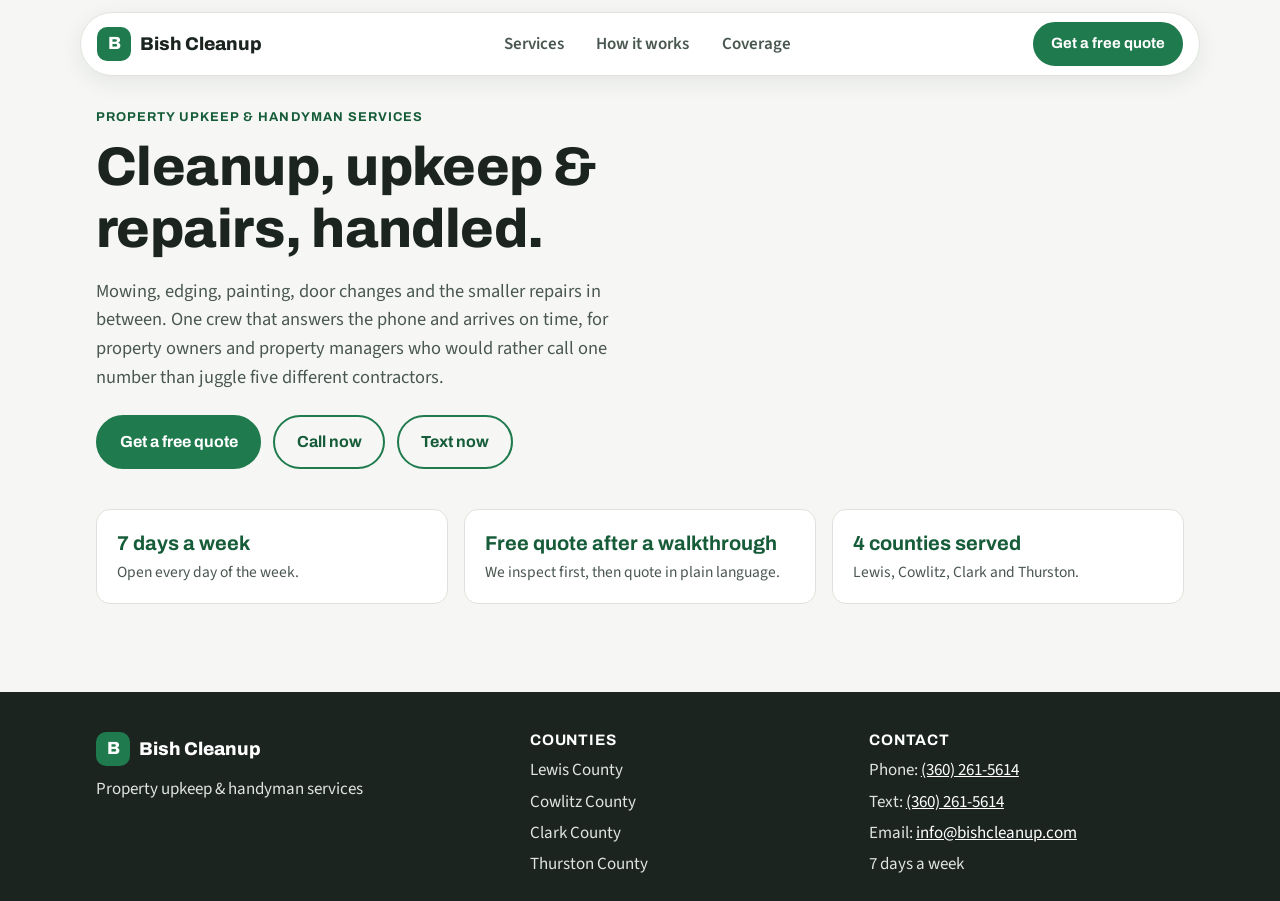
==== index.html @ 10001e9a "Add Bish Cleanup static site Five pages (home, services, how it works, coverage, quote), shared styl" ====
<!DOCTYPE html>
<html lang="en">
<head>
  <meta charset="utf-8">
  <meta name="viewport" content="width=device-width, initial-scale=1">
  <title>Bish Cleanup | Cleanup, upkeep &amp; repairs, handled</title>
  <meta name="description" content="Bish Cleanup handles mowing, edging, painting, door changes and small repairs for property owners and managers in Lewis, Cowlitz, Clark and Thurston counties.">
  <link rel="icon" href="data:image/svg+xml,%3Csvg xmlns='http://www.w3.org/2000/svg' viewBox='0 0 64 64'%3E%3Crect width='64' height='64' rx='14' fill='%231f7a4d'/%3E%3Ctext x='32' y='45' font-family='Arial,sans-serif' font-size='38' font-weight='800' text-anchor='middle' fill='white'%3EB%3C/text%3E%3C/svg%3E">
  <link rel="preconnect" href="https://fonts.googleapis.com">
  <link rel="preconnect" href="https://fonts.gstatic.com" crossorigin>
  <link rel="stylesheet" href="https://fonts.googleapis.com/css2?family=Archivo:wght@600;700;800&family=Source+Sans+3:wght@400;600;700&display=swap">
  <link rel="stylesheet" href="styles.css">
</head>
<body>
  <nav class="nav" aria-label="Main">
    <a class="logo" href="index.html" aria-label="Bish Cleanup home"><span class="logo-mark" aria-hidden="true">B</span><span>Bish Cleanup</span></a>
    <ul class="nav-links"><li><a href="services.html">Services</a></li><li><a href="process.html">How it works</a></li><li><a href="coverage.html">Coverage</a></li></ul>
    <a class="btn btn-sm" href="quote.html">Get a free quote</a>
  </nav>
  <main>
    <section class="hero page-top">
      <div class="container">
        <p class="eyebrow">Property upkeep &amp; handyman services</p>
        <h1>Cleanup, upkeep &amp; repairs, handled.</h1>
        <p class="lead">Mowing, edging, painting, door changes and the smaller repairs in between. One crew that answers the phone and arrives on time, for property owners and property managers who would rather call one number than juggle five different contractors.</p>
        <div class="btn-row">
          <a class="btn" href="quote.html">Get a free quote</a>
          <a class="btn btn-outline" href="tel:+13602615614">Call now</a>
          <a class="btn btn-outline" href="sms:+13602615614">Text now</a>
        </div>
        <div class="facts"><div class="fact"><strong>7 days a week</strong><span>Open every day of the week.</span></div><div class="fact"><strong>Free quote after a walkthrough</strong><span>We inspect first, then quote in plain language.</span></div><div class="fact"><strong>4 counties served</strong><span>Lewis, Cowlitz, Clark and Thurston.</span></div></div>
      </div>
    </section>
  </main>
  <footer class="footer">
    <div class="container footer-grid">
      <div>
        <a class="logo" href="index.html" aria-label="Bish Cleanup home"><span class="logo-mark" aria-hidden="true">B</span><span>Bish Cleanup</span></a>
        <p>Property upkeep &amp; handyman services</p>
      </div>
      <div>
        <h3>Counties</h3>
        <ul><li>Lewis County</li><li>Cowlitz County</li><li>Clark County</li><li>Thurston County</li></ul>
      </div>
      <div>
        <h3>Contact</h3>
        <ul>
          <li>Phone: <a href="tel:+13602615614">(360) 261-5614</a></li>
          <li>Text: <a href="sms:+13602615614">(360) 261-5614</a></li>
          <li>Email: <a href="mailto:info@bishcleanup.com">info@bishcleanup.com</a></li>
          <li>7 days a week</li>
        </ul>
      </div>
    </div>
  </footer>
</body>
</html>
---- styles.css ----
/* ===== Variables ===== */
:root {
  --accent: #1f7a4d;
  --accent-dark: #165c39;
  --accent-soft: #e6f2eb;
  --ink: #1c2420;
  --ink-soft: #4a5750;
  --bg: #f6f7f4;
  --card: #ffffff;
  --border: #dde3dc;
  --danger: #a32a2a;
  --danger-soft: #fbeaea;

  --font-head: "Archivo", system-ui, sans-serif;
  --font-body: "Source Sans 3", system-ui, sans-serif;

  --space-1: 0.5rem;
  --space-2: 1rem;
  --space-3: 1.5rem;
  --space-4: 2.5rem;
  --space-5: 4rem;
  --radius: 14px;
  --radius-sm: 9px;
  --max: 1120px;
  --nav-h: 64px;
}

/* ===== Base ===== */
*, *::before, *::after { box-sizing: border-box; }
html { scroll-behavior: smooth; }
body {
  margin: 0;
  font-family: var(--font-body);
  font-size: 1.0625rem;
  line-height: 1.55;
  color: var(--ink);
  background: var(--bg);
  overflow-x: hidden;
}
img { max-width: 100%; height: auto; }
a { color: var(--accent-dark); }
h1, h2, h3 { font-family: var(--font-head); line-height: 1.15; margin: 0 0 var(--space-1); letter-spacing: -0.01em; }
h1 { font-size: clamp(2.1rem, 5.5vw, 3.4rem); font-weight: 800; }
h2 { font-size: clamp(1.5rem, 3.5vw, 2.1rem); font-weight: 700; }
h3 { font-size: 1.12rem; font-weight: 700; }
p { margin: 0 0 var(--space-2); }

.container { width: 100%; max-width: var(--max); margin: 0 auto; padding: 0 var(--space-2); }
.section { padding: var(--space-4) 0; }
.page-top { padding-top: calc(var(--nav-h) + 2.75rem); }
.eyebrow { font-family: var(--font-head); font-size: 0.8rem; font-weight: 700; letter-spacing: 0.08em; text-transform: uppercase; color: var(--accent-dark); margin-bottom: var(--space-1); }
.lead { font-size: 1.15rem; color: var(--ink-soft); max-width: 62ch; }
.page-head { margin-bottom: var(--space-3); }

/* ===== Buttons ===== */
.btn {
  display: inline-flex; align-items: center; justify-content: center;
  font-family: var(--font-head); font-weight: 700; font-size: 1rem;
  padding: 0.8rem 1.35rem; border-radius: 999px;
  border: 2px solid var(--accent); background: var(--accent); color: #fff;
  text-decoration: none; cursor: pointer;
  transition: background 0.15s, color 0.15s, transform 0.15s, box-shadow 0.15s;
}
.btn:hover { background: var(--accent-dark); border-color: var(--accent-dark); transform: translateY(-1px); box-shadow: 0 6px 16px rgba(31,122,77,0.22); }
.btn:focus-visible, a:focus-visible, input:focus-visible, select:focus-visible, textarea:focus-visible { outline: 3px solid #f2b705; outline-offset: 2px; }
.btn-outline { background: transparent; color: var(--accent-dark); }
.btn-outline:hover { background: var(--accent-soft); color: var(--accent-dark); box-shadow: none; }
.btn-sm { padding: 0.5rem 1rem; font-size: 0.93rem; }
.btn[disabled] { opacity: 0.65; cursor: not-allowed; transform: none; box-shadow: none; }
.btn-row { display: flex; flex-wrap: wrap; gap: 0.75rem; margin-top: var(--space-3); }

/* ===== Nav ===== */
.nav {
  position: fixed; top: 12px; left: 50%; transform: translateX(-50%); z-index: 50;
  width: calc(100% - 24px); max-width: var(--max);
  display: flex; align-items: center; justify-content: space-between; gap: var(--space-2);
  min-height: var(--nav-h); padding: 0.5rem 1rem;
  background: rgba(255,255,255,0.94); backdrop-filter: blur(8px);
  border: 1px solid var(--border); border-radius: 999px;
  box-shadow: 0 6px 22px rgba(28,36,32,0.08);
}
.logo { display: inline-flex; align-items: center; gap: 0.55rem; text-decoration: none; color: var(--ink); font-family: var(--font-head); font-weight: 800; font-size: 1.15rem; white-space: nowrap; }
.logo-mark { display: inline-grid; place-items: center; width: 34px; height: 34px; border-radius: 10px; background: var(--accent); color: #fff; font-size: 1.1rem; }
.nav-links { display: flex; gap: 0.25rem; list-style: none; margin: 0; padding: 0; }
.nav-links a { display: block; padding: 0.45rem 0.9rem; border-radius: 999px; text-decoration: none; color: var(--ink-soft); font-weight: 600; transition: background 0.15s, color 0.15s; }
.nav-links a:hover { background: var(--accent-soft); color: var(--accent-dark); }
.nav-links a[aria-current="page"] { background: var(--accent-soft); color: var(--accent-dark); }

/* ===== Hero ===== */
.hero { padding-bottom: var(--space-3); }
.hero h1 { max-width: 15ch; }
.hero .lead { margin-top: var(--space-2); }
.facts { display: grid; grid-template-columns: repeat(3, 1fr); gap: var(--space-2); margin-top: var(--space-4); }
.fact { background: var(--card); border: 1px solid var(--border); border-radius: var(--radius); padding: 1.1rem 1.25rem; }
.fact strong { display: block; font-family: var(--font-head); font-size: 1.25rem; color: var(--accent-dark); }
.fact span { color: var(--ink-soft); font-size: 0.97rem; }

/* ===== Card grids ===== */
.grid { display: grid; grid-template-columns: repeat(4, 1fr); gap: var(--space-2); }
.grid-3 { grid-template-columns: repeat(3, 1fr); }
.card {
  background: var(--card); border: 1px solid var(--border); border-radius: var(--radius);
  padding: 1.15rem; transition: border-color 0.15s, box-shadow 0.15s, transform 0.15s;
}
.card:hover { border-color: var(--accent); box-shadow: 0 8px 20px rgba(28,36,32,0.08); transform: translateY(-2px); }
.card p { margin: 0; color: var(--ink-soft); font-size: 0.97rem; }
.badge { display: inline-grid; place-items: center; width: 34px; height: 34px; border-radius: 10px; background: var(--accent-soft); color: var(--accent-dark); font-family: var(--font-head); font-weight: 800; margin-bottom: 0.7rem; }
.cta-band { margin-top: var(--space-4); background: var(--accent-soft); border: 1px solid var(--border); border-radius: var(--radius); padding: var(--space-3); display: flex; flex-wrap: wrap; align-items: center; justify-content: space-between; gap: var(--space-2); }
.cta-band h2 { margin: 0; font-size: 1.4rem; }
.note { background: var(--card); border: 1px solid var(--border); border-left: 4px solid var(--accent); border-radius: var(--radius-sm); padding: 1rem 1.25rem; margin-top: var(--space-3); }
.note p:last-child { margin-bottom: 0; }
.contact-list { list-style: none; margin: 0; padding: 0; display: grid; gap: 0.5rem; }
.contact-list strong { display: inline-block; min-width: 4.5rem; }

/* ===== Footer ===== */
.footer { margin-top: var(--space-5); background: var(--ink); color: #dfe6e1; padding: var(--space-4) 0 var(--space-3); }
.footer a { color: #fff; }
.footer .logo { color: #fff; }
.footer .logo-mark { background: var(--accent); }
.footer-grid { display: grid; grid-template-columns: 1.3fr 1fr 1fr; gap: var(--space-3); }
.footer h3 { color: #fff; font-size: 0.95rem; text-transform: uppercase; letter-spacing: 0.06em; }
.footer ul { list-style: none; margin: 0; padding: 0; display: grid; gap: 0.3rem; }
.footer p { margin: 0.6rem 0 0; }

/* ===== Form ===== */
.form-card { background: var(--card); border: 1px solid var(--border); border-radius: var(--radius); padding: var(--space-3); max-width: 820px; }
.form-grid { display: grid; grid-template-columns: 1fr 1fr; gap: var(--space-2); }
.field { display: flex; flex-direction: column; gap: 0.35rem; min-width: 0; }
.field.full { grid-column: 1 / -1; }
label, legend { font-weight: 600; font-size: 0.97rem; }
.req { color: var(--danger); }
input[type="text"], input[type="tel"], input[type="email"], select, textarea {
  width: 100%; font: inherit; color: inherit; padding: 0.7rem 0.8rem;
  border: 1px solid var(--border); border-radius: var(--radius-sm); background: #fff;
  transition: border-color 0.15s, box-shadow 0.15s;
}
input:hover, select:hover, textarea:hover { border-color: #b9c4bb; }
input:focus, select:focus, textarea:focus { border-color: var(--accent); }
textarea { min-height: 120px; resize: vertical; }
fieldset { border: 1px solid var(--border); border-radius: var(--radius-sm); margin: 0; padding: 0.8rem 1rem 1rem; min-width: 0; }
.checks { display: grid; grid-template-columns: 1fr 1fr; gap: 0.5rem 1rem; margin-top: 0.4rem; }
.checks label { display: flex; gap: 0.55rem; align-items: flex-start; font-weight: 400; cursor: pointer; }
.checks input { margin-top: 0.3rem; accent-color: var(--accent); }
.honey { position: absolute; left: -9999px; top: auto; width: 1px; height: 1px; overflow: hidden; }
.form-foot { margin-top: var(--space-3); }
.form-foot .small { margin: 0.8rem 0 0; color: var(--ink-soft); font-size: 0.95rem; }
.form-error { background: var(--danger-soft); border: 1px solid #e3b4b4; color: #5c1a1a; border-radius: var(--radius-sm); padding: 1rem 1.1rem; margin-bottom: var(--space-2); }
.form-error p { margin: 0 0 0.4rem; }
.form-error ul { margin: 0.3rem 0 0; padding-left: 1.2rem; }
.success { text-align: center; padding: var(--space-4) var(--space-2); }
.success .tick { width: 56px; height: 56px; margin: 0 auto var(--space-2); border-radius: 50%; background: var(--accent-soft); color: var(--accent-dark); display: grid; place-items: center; font-size: 1.8rem; font-weight: 800; }
.ref { display: inline-block; margin: 0.5rem 0 var(--space-2); padding: 0.45rem 1rem; border-radius: 999px; background: var(--accent-soft); font-family: var(--font-head); font-weight: 700; letter-spacing: 0.04em; }
[hidden] { display: none !important; }

/* ===== Responsive ===== */
@media (max-width: 899px) {
  .grid { grid-template-columns: repeat(2, 1fr); }
  .grid-3 { grid-template-columns: 1fr; }
  .footer-grid { grid-template-columns: 1fr 1fr; }
}
@media (max-width: 699px) {
  :root { --nav-h: 112px; }
  body { font-size: 1rem; }
  .grid, .grid-3 { grid-template-columns: 1fr; }
  .facts { grid-template-columns: 1fr; }
  .nav { flex-wrap: wrap; border-radius: 22px; padding: 0.5rem 0.65rem; row-gap: 0.25rem; min-height: 0; gap: 0.5rem; }
  .logo { font-size: 1rem; gap: 0.4rem; }
  .logo-mark { width: 28px; height: 28px; font-size: 0.95rem; border-radius: 8px; }
  .nav .btn-sm { padding: 0.4rem 0.8rem; font-size: 0.85rem; white-space: nowrap; }
  .nav-links { order: 3; width: 100%; justify-content: space-between; border-top: 1px solid var(--border); padding-top: 0.3rem; }
  .nav-links a { padding: 0.4rem 0.6rem; font-size: 0.95rem; }
  .page-top { padding-top: calc(var(--nav-h) + 1.5rem); }
  .form-grid, .checks, .footer-grid { grid-template-columns: 1fr; }
  .form-card { padding: var(--space-2); }
  .btn-row .btn { flex: 1 1 100%; }
}
@media (max-width: 380px) {
  .logo { font-size: 0.9rem; gap: 0.35rem; }
  .logo-mark { width: 26px; height: 26px; font-size: 0.85rem; }
  .nav .btn-sm { padding: 0.35rem 0.65rem; font-size: 0.78rem; }
  .nav-links a { padding: 0.4rem 0.45rem; font-size: 0.88rem; white-space: nowrap; }
}
@media (prefers-reduced-motion: reduce) {
  * { transition: none !important; scroll-behavior: auto !important; }
}
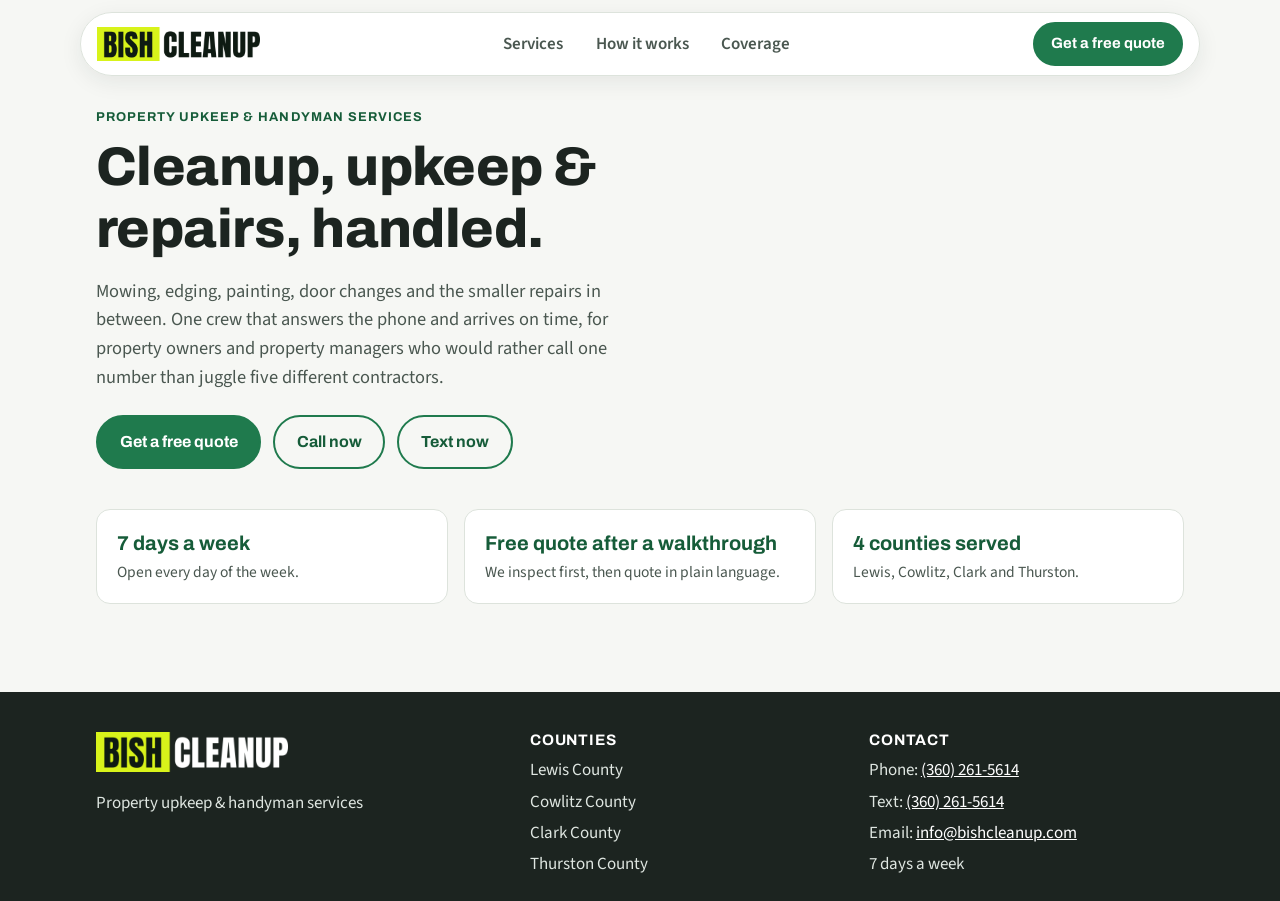
==== commit 4565b559: "Install Bish Cleanup logo in nav, footer and favicon Transparent PNG logo (dark text for the light n" ====
--- a/index.html
+++ b/index.html
@@ -5,7 +5,8 @@
   <meta name="viewport" content="width=device-width, initial-scale=1">
   <title>Bish Cleanup | Cleanup, upkeep &amp; repairs, handled</title>
   <meta name="description" content="Bish Cleanup handles mowing, edging, painting, door changes and small repairs for property owners and managers in Lewis, Cowlitz, Clark and Thurston counties.">
-  <link rel="icon" href="data:image/svg+xml,%3Csvg xmlns='http://www.w3.org/2000/svg' viewBox='0 0 64 64'%3E%3Crect width='64' height='64' rx='14' fill='%231f7a4d'/%3E%3Ctext x='32' y='45' font-family='Arial,sans-serif' font-size='38' font-weight='800' text-anchor='middle' fill='white'%3EB%3C/text%3E%3C/svg%3E">
+  <link rel="icon" type="image/png" href="logo-small.png">
+  <link rel="apple-touch-icon" href="logo-small.png">
   <link rel="preconnect" href="https://fonts.googleapis.com">
   <link rel="preconnect" href="https://fonts.gstatic.com" crossorigin>
   <link rel="stylesheet" href="https://fonts.googleapis.com/css2?family=Archivo:wght@600;700;800&family=Source+Sans+3:wght@400;600;700&display=swap">
@@ -13,7 +14,7 @@
 </head>
 <body>
   <nav class="nav" aria-label="Main">
-    <a class="logo" href="index.html" aria-label="Bish Cleanup home"><span class="logo-mark" aria-hidden="true">B</span><span>Bish Cleanup</span></a>
+    <a class="logo" href="index.html" aria-label="Bish Cleanup home"><img src="logo.png" alt="Bish Cleanup" width="163" height="34"></a>
     <ul class="nav-links"><li><a href="services.html">Services</a></li><li><a href="process.html">How it works</a></li><li><a href="coverage.html">Coverage</a></li></ul>
     <a class="btn btn-sm" href="quote.html">Get a free quote</a>
   </nav>
@@ -35,7 +36,7 @@
   <footer class="footer">
     <div class="container footer-grid">
       <div>
-        <a class="logo" href="index.html" aria-label="Bish Cleanup home"><span class="logo-mark" aria-hidden="true">B</span><span>Bish Cleanup</span></a>
+        <a class="logo" href="index.html" aria-label="Bish Cleanup home"><img src="logo-light.png" alt="Bish Cleanup" width="163" height="34"></a>
         <p>Property upkeep &amp; handyman services</p>
       </div>
       <div>
--- a/styles.css
+++ b/styles.css
@@ -79,8 +79,8 @@
   border: 1px solid var(--border); border-radius: 999px;
   box-shadow: 0 6px 22px rgba(28,36,32,0.08);
 }
-.logo { display: inline-flex; align-items: center; gap: 0.55rem; text-decoration: none; color: var(--ink); font-family: var(--font-head); font-weight: 800; font-size: 1.15rem; white-space: nowrap; }
-.logo-mark { display: inline-grid; place-items: center; width: 34px; height: 34px; border-radius: 10px; background: var(--accent); color: #fff; font-size: 1.1rem; }
+.logo { display: inline-flex; align-items: center; text-decoration: none; flex: 0 0 auto; }
+.logo img { display: block; height: 34px; width: auto; }
 .nav-links { display: flex; gap: 0.25rem; list-style: none; margin: 0; padding: 0; }
 .nav-links a { display: block; padding: 0.45rem 0.9rem; border-radius: 999px; text-decoration: none; color: var(--ink-soft); font-weight: 600; transition: background 0.15s, color 0.15s; }
 .nav-links a:hover { background: var(--accent-soft); color: var(--accent-dark); }
@@ -115,8 +115,7 @@
 /* ===== Footer ===== */
 .footer { margin-top: var(--space-5); background: var(--ink); color: #dfe6e1; padding: var(--space-4) 0 var(--space-3); }
 .footer a { color: #fff; }
-.footer .logo { color: #fff; }
-.footer .logo-mark { background: var(--accent); }
+.footer .logo img { height: 40px; }
 .footer-grid { display: grid; grid-template-columns: 1.3fr 1fr 1fr; gap: var(--space-3); }
 .footer h3 { color: #fff; font-size: 0.95rem; text-transform: uppercase; letter-spacing: 0.06em; }
 .footer ul { list-style: none; margin: 0; padding: 0; display: grid; gap: 0.3rem; }
@@ -164,8 +163,7 @@
   .grid, .grid-3 { grid-template-columns: 1fr; }
   .facts { grid-template-columns: 1fr; }
   .nav { flex-wrap: wrap; border-radius: 22px; padding: 0.5rem 0.65rem; row-gap: 0.25rem; min-height: 0; gap: 0.5rem; }
-  .logo { font-size: 1rem; gap: 0.4rem; }
-  .logo-mark { width: 28px; height: 28px; font-size: 0.95rem; border-radius: 8px; }
+  .logo img { height: 28px; }
   .nav .btn-sm { padding: 0.4rem 0.8rem; font-size: 0.85rem; white-space: nowrap; }
   .nav-links { order: 3; width: 100%; justify-content: space-between; border-top: 1px solid var(--border); padding-top: 0.3rem; }
   .nav-links a { padding: 0.4rem 0.6rem; font-size: 0.95rem; }
@@ -175,8 +173,7 @@
   .btn-row .btn { flex: 1 1 100%; }
 }
 @media (max-width: 380px) {
-  .logo { font-size: 0.9rem; gap: 0.35rem; }
-  .logo-mark { width: 26px; height: 26px; font-size: 0.85rem; }
+  .logo img { height: 24px; }
   .nav .btn-sm { padding: 0.35rem 0.65rem; font-size: 0.78rem; }
   .nav-links a { padding: 0.4rem 0.45rem; font-size: 0.88rem; white-space: nowrap; }
 }
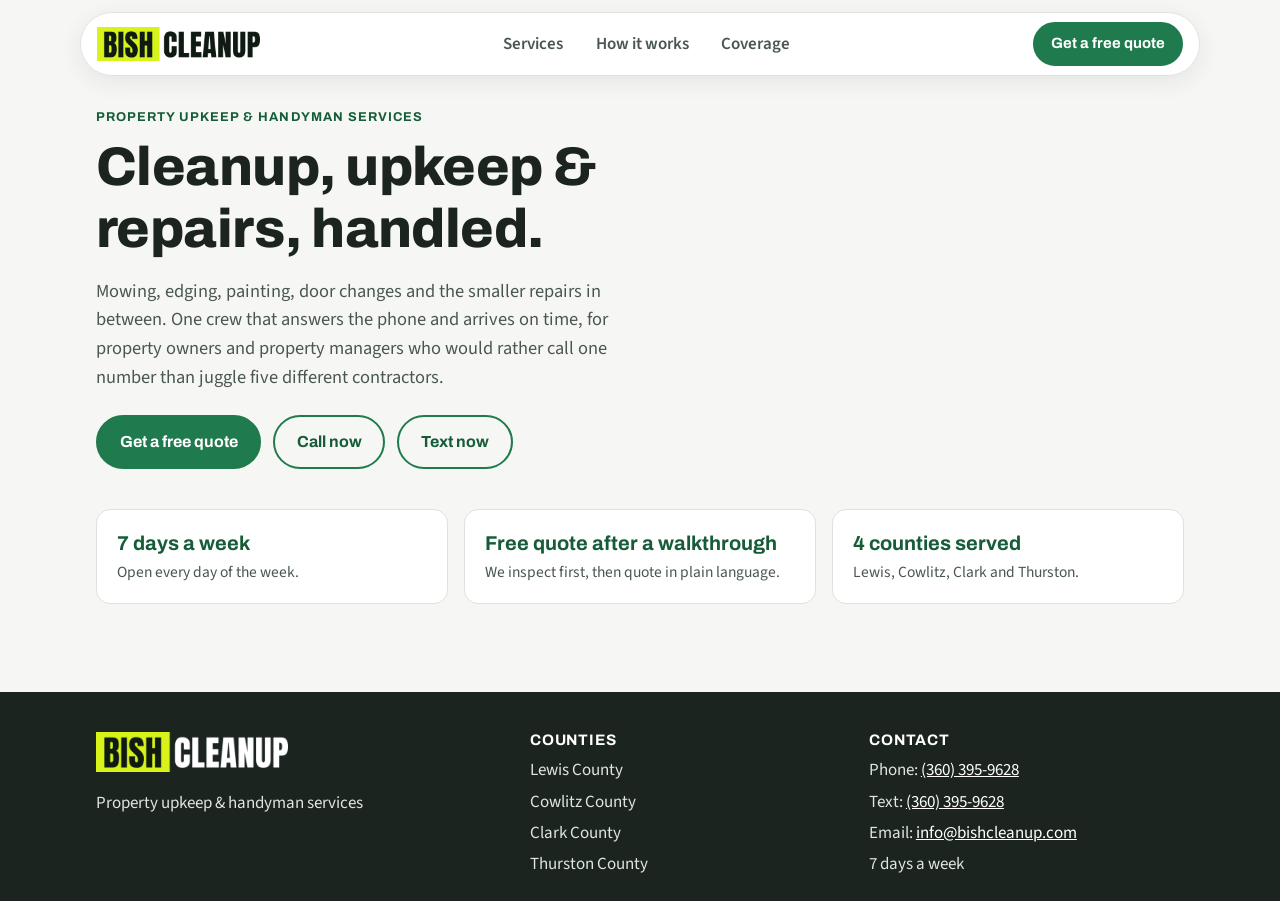
==== commit 0dd9feb4: "Update phone and text number to (360) 395-9628 Co-Authored-By: Claude Sonnet 5.5 <noreply@anthropic." ====
--- a/index.html
+++ b/index.html
@@ -26,8 +26,8 @@
         <p class="lead">Mowing, edging, painting, door changes and the smaller repairs in between. One crew that answers the phone and arrives on time, for property owners and property managers who would rather call one number than juggle five different contractors.</p>
         <div class="btn-row">
           <a class="btn" href="quote.html">Get a free quote</a>
-          <a class="btn btn-outline" href="tel:+13602615614">Call now</a>
-          <a class="btn btn-outline" href="sms:+13602615614">Text now</a>
+          <a class="btn btn-outline" href="tel:+13603959628">Call now</a>
+          <a class="btn btn-outline" href="sms:+13603959628">Text now</a>
         </div>
         <div class="facts"><div class="fact"><strong>7 days a week</strong><span>Open every day of the week.</span></div><div class="fact"><strong>Free quote after a walkthrough</strong><span>We inspect first, then quote in plain language.</span></div><div class="fact"><strong>4 counties served</strong><span>Lewis, Cowlitz, Clark and Thurston.</span></div></div>
       </div>
@@ -46,8 +46,8 @@
       <div>
         <h3>Contact</h3>
         <ul>
-          <li>Phone: <a href="tel:+13602615614">(360) 261-5614</a></li>
-          <li>Text: <a href="sms:+13602615614">(360) 261-5614</a></li>
+          <li>Phone: <a href="tel:+13603959628">(360) 395-9628</a></li>
+          <li>Text: <a href="sms:+13603959628">(360) 395-9628</a></li>
           <li>Email: <a href="mailto:info@bishcleanup.com">info@bishcleanup.com</a></li>
           <li>7 days a week</li>
         </ul>
